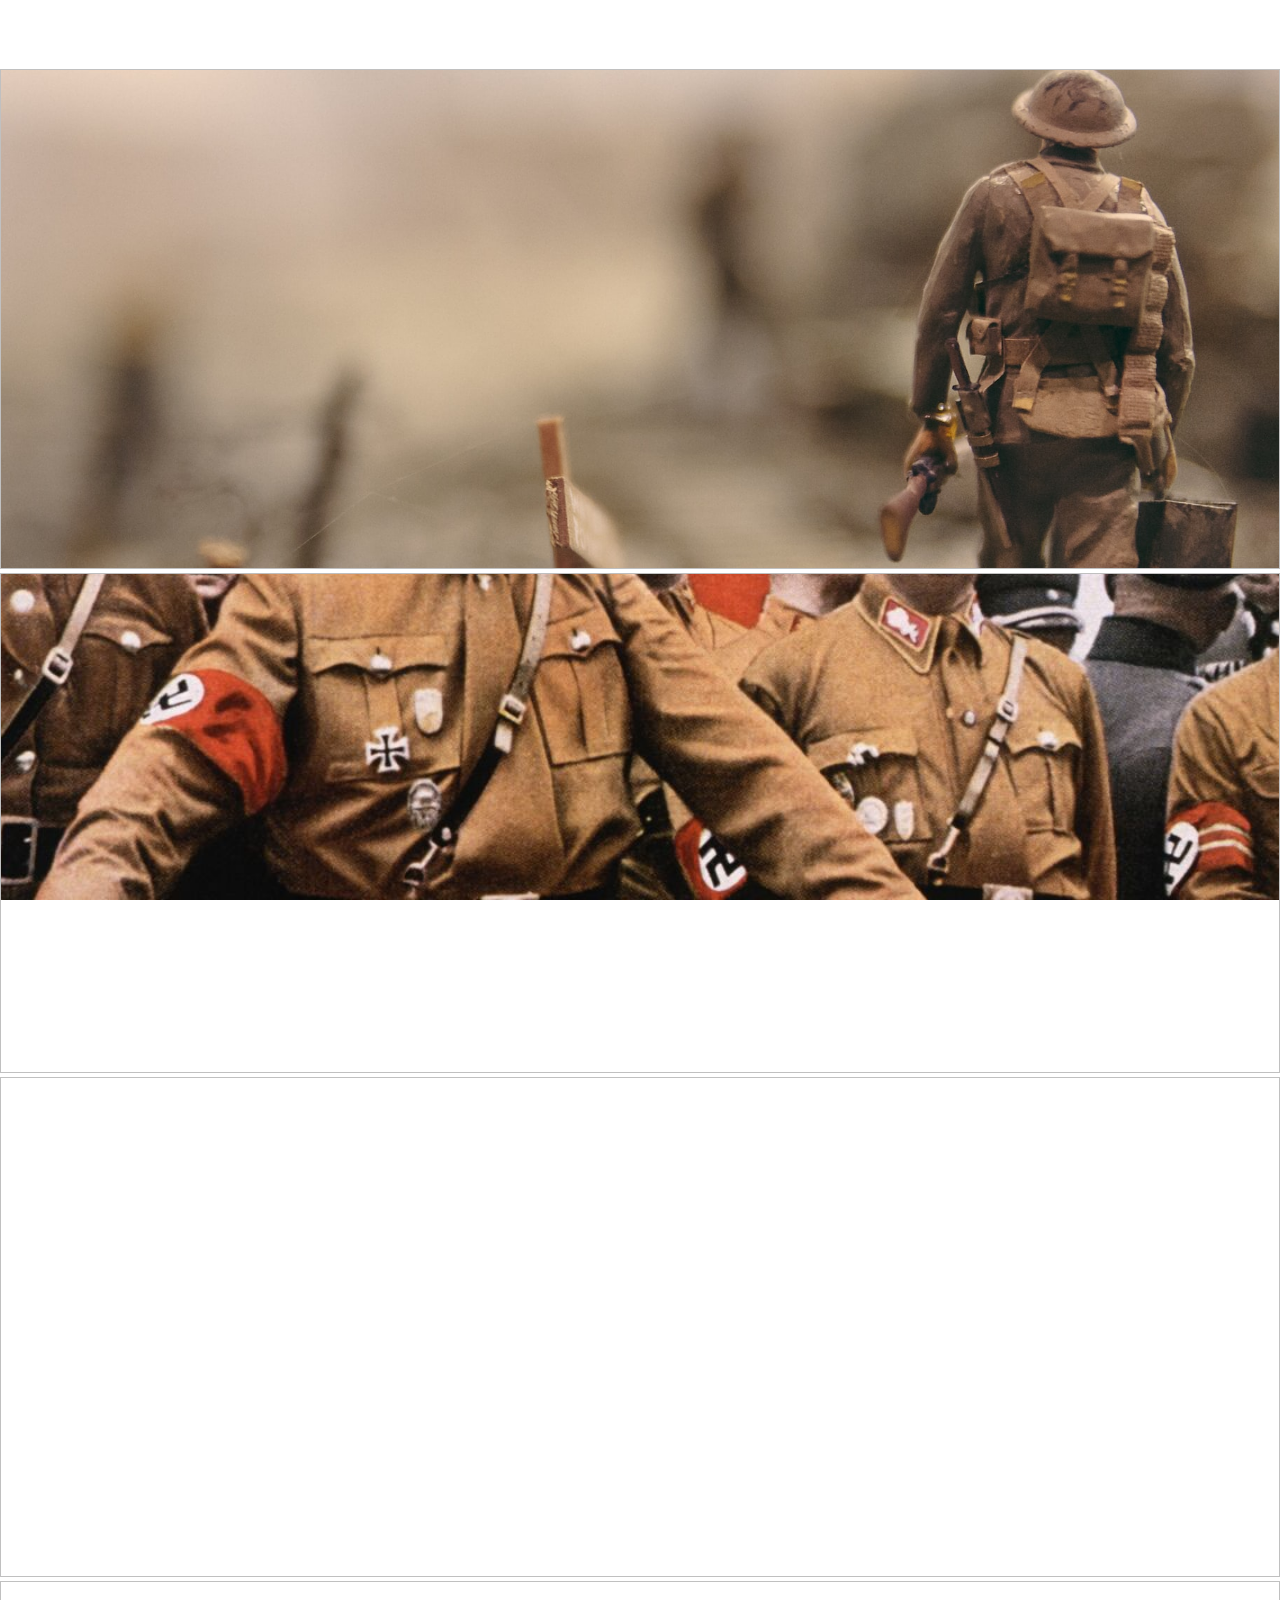
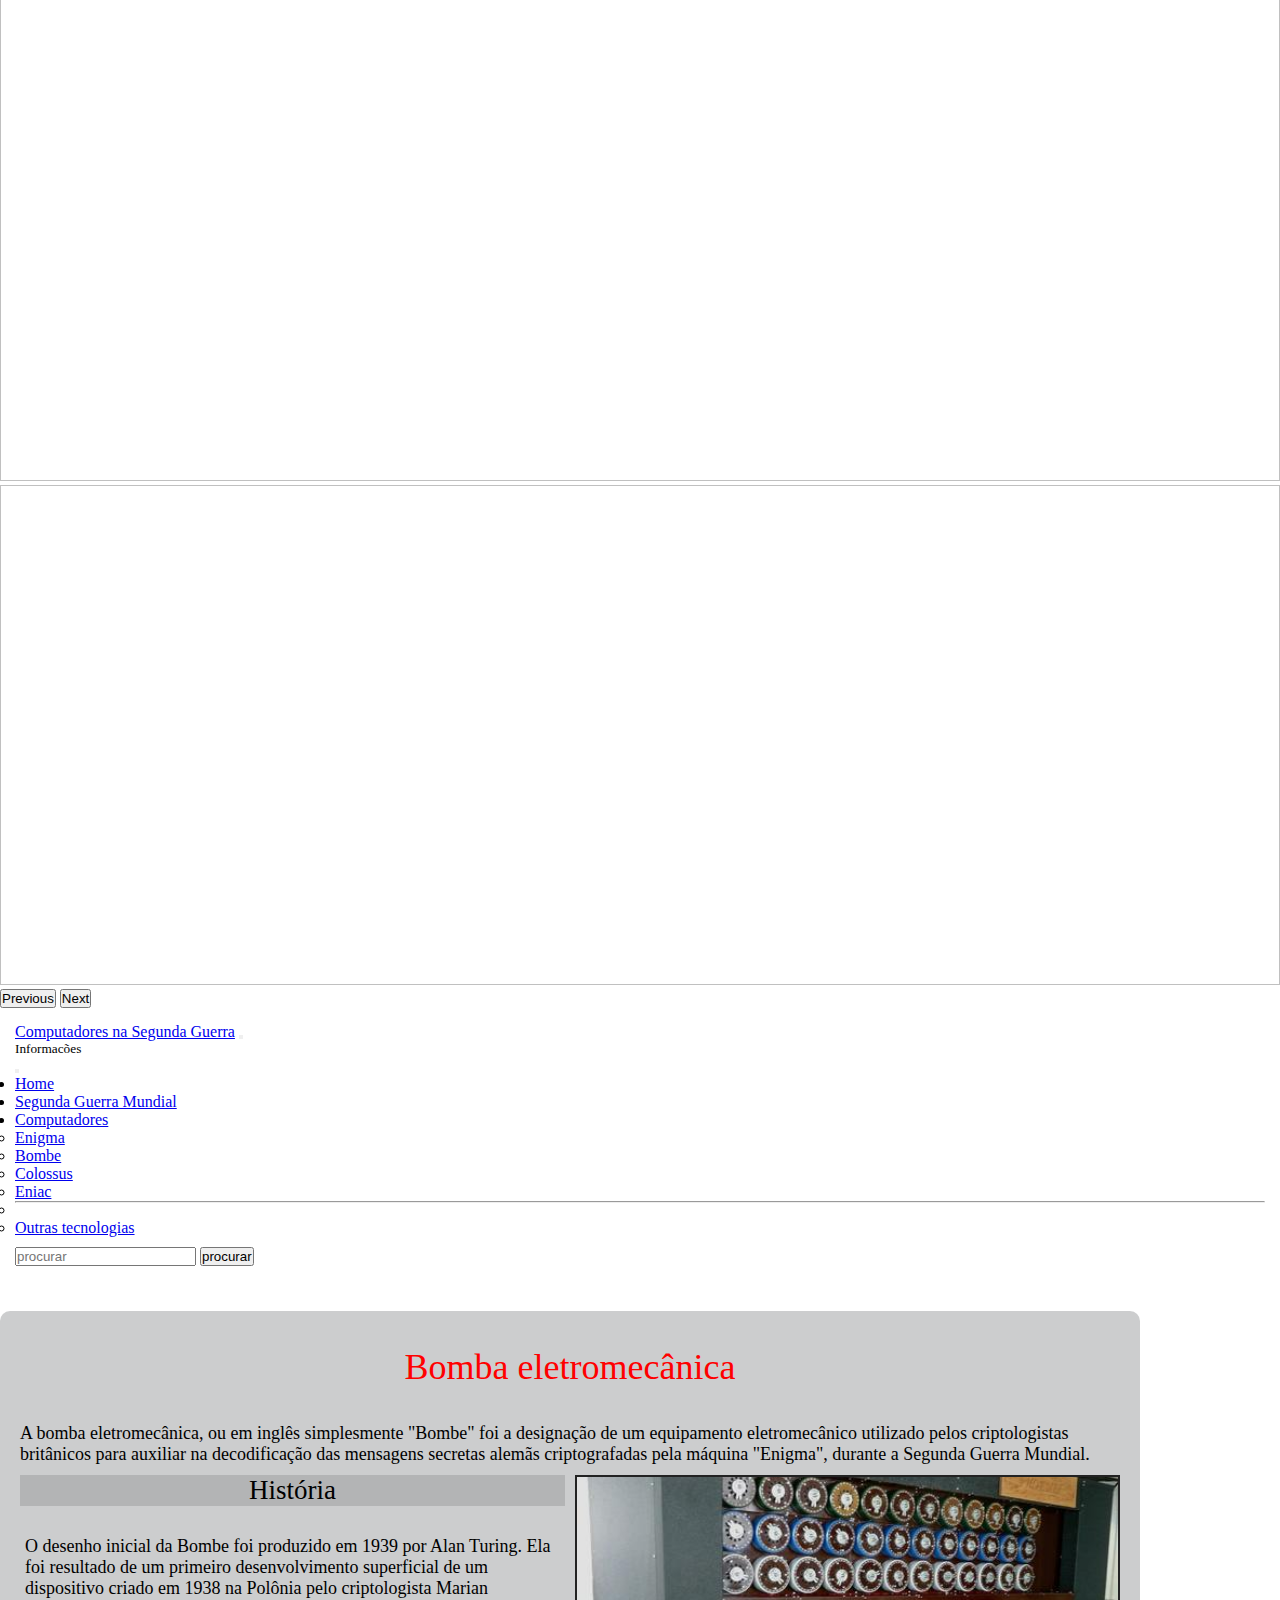
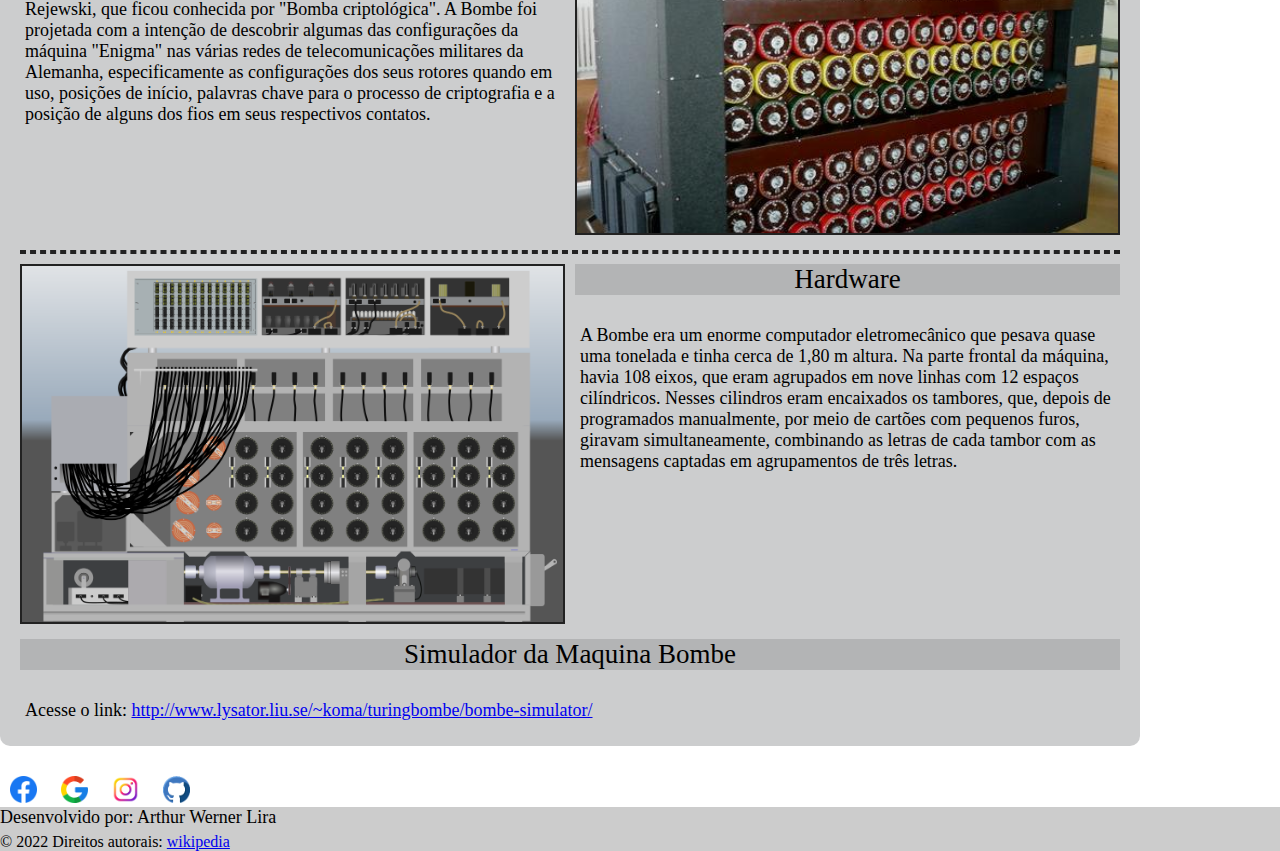
==== bombe.html @ ca766a35 "Add files via upload" ====
<!DOCTYPE html>
<html lang="pt-br">

<head>
    <meta charset="UTF-8">
    <meta http-equiv="X-UA-Compatible" content="IE=edge">
    <meta name="viewport" content="width=device-width, initial-scale=1.0">
    <link href="https://cdn.jsdelivr.net/npm/bootstrap@5.2.1/dist/css/bootstrap.min.css" rel="stylesheet"
        integrity="sha384-iYQeCzEYFbKjA/T2uDLTpkwGzCiq6soy8tYaI1GyVh/UjpbCx/TYkiZhlZB6+fzT" crossorigin="anonymous">
    <link rel="shortcut icon" href="img/favicon.svg" type="image/x-icon">
    <link rel="stylesheet" href="css/estilos.css">
    <title>Enigma</title>
</head>

<body>

    <div id="carouselExampleFade" class="carousel slide carousel-fade" data-bs-ride="carousel">
        <div class="carousel-inner">
            <div class="carousel-item active">
                <img class="d-block w-100" alt="">
            </div>
            <div class="carousel-item capa_2">
                <img class="d-block w-100" alt="">
            </div>
            <div class="carousel-item capa_3">
                <img class="d-block w-100" alt="">
            </div>
            <div class="carousel-item capa_4">
                <img class="d-block w-100" alt="">
            </div>
            <div class="carousel-item capa_5">
                <img class="d-block w-100" alt="">
            </div>
        </div>
        <button class="carousel-control-prev" type="button" data-bs-target="#carouselExampleFade" data-bs-slide="prev">
            <span class="carousel-control-prev-icon" aria-hidden="true"></span>
            <span class="visually-hidden">Previous</span>
        </button>
        <button class="carousel-control-next" type="button" data-bs-target="#carouselExampleFade" data-bs-slide="next">
            <span class="carousel-control-next-icon" aria-hidden="true"></span>
            <span class="visually-hidden">Next</span>
        </button>
    </div>


    <nav class="navbar navbar-dark bg-dark fixed-top">
        <div class="container-fluid">
            <a class="navbar-brand" href="index.html">Computadores na Segunda Guerra</a>
            <button class="navbar-toggler" type="button" data-bs-toggle="offcanvas" data-bs-target="#offcanvasNavbar"
                aria-controls="offcanvasNavbar">
                <span class="navbar-toggler-icon"></span>
            </button>
            <div class="offcanvas offcanvas-end text-bg-dark" tabindex="-1" id="offcanvasNavbar"
                aria-labelledby="offcanvasNavbarLabel">
                <div class="offcanvas-header">
                    <h5 class="offcanvas-title" id="offcanvasNavbarLabel">Informacões</h5>
                    <button type="button" class="btn-close" data-bs-dismiss="offcanvas" aria-label="Close"></button>
                </div>
                <div class="offcanvas-body">
                    <ul class="navbar-nav justify-content-end flex-grow-1 pe-3">
                        <li class="nav-item">
                            <a class="nav-link active" aria-current="page" href="index.html">Home</a>
                        </li>
                        <li class="nav-item">
                            <a class="nav-link" href="segunda_guerra.html">Segunda Guerra Mundial</a>
                        </li>
                        <li class="nav-item dropdown">
                            <a class="nav-link dropdown-toggle" href="#" role="button" data-bs-toggle="dropdown"
                                aria-expanded="false">
                                Computadores
                            </a>
                            <ul class="dropdown-menu dropdown-menu-dark">
                                <li><a class="dropdown-item" href="enigma.html">Enigma</a></li>
                                <li><a class="dropdown-item" href="bombe.html">Bombe</a></li>
                                <li><a class="dropdown-item" href="colossus.html">Colossus</a></li>
                                <li><a class="dropdown-item" href="eniac.html">Eniac</a></li>
                                <li>
                                    <hr class="dropdown-divider">
                                </li>
                                <li><a class="dropdown-item" href="outras_tecnologias.html">Outras tecnologias</a></li>
                            </ul>
                        </li>
                    </ul>
                    <form class="d-flex" role="search">
                        <input class="form-control me-2" type="search" placeholder="procurar" aria-label="Search">
                        <button class="btn btn-outline-success" type="submit">procurar</button>
                    </form>
                </div>
            </div>
        </div>
    </nav>

    <main>
        <div class="container clearfix">
            <div class="computadores">
                <h1>Bomba eletromecânica</h1>

                <p>A bomba eletromecânica, ou em inglês simplesmente "Bombe" foi a designação de um equipamento
                    eletromecânico utilizado pelos criptologistas britânicos para auxiliar na decodificação das
                    mensagens
                    secretas alemãs criptografadas pela máquina "Enigma", durante a Segunda Guerra Mundial.</p>

                <div class="col-6">
                    <h2>História</h2>

                    <p>O desenho inicial da Bombe foi produzido em 1939 por Alan Turing. Ela foi resultado de um
                        primeiro
                        desenvolvimento superficial de um dispositivo criado em 1938 na Polônia pelo criptologista
                        Marian
                        Rejewski, que ficou conhecida por "Bomba criptológica".
                        A Bombe foi projetada com a intenção de descobrir algumas das configurações da máquina "Enigma"
                        nas
                        várias redes de telecomunicações militares da Alemanha, especificamente as configurações dos
                        seus
                        rotores quando em uso, posições de início, palavras chave para o processo de criptografia e a
                        posição de alguns dos fios em seus respectivos contatos.</p>
                </div>

                <div class="col-6 computadores_bombe">
                    <img src="img/bombe.jpg" alt="">
                </div>

                <div class="col-12">
                    <hr>
                </div>

                <div class="col-6 computadores_bombe">
                    <img src="img/bombe_hardware.jpg" alt="">
                </div>

                <div class="col-6">
                    <h2>Hardware</h2>

                    <p>A Bombe era um enorme computador eletromecânico que pesava quase uma tonelada e tinha cerca de
                        1,80 m altura. Na parte frontal da máquina, havia 108 eixos, que eram agrupados em nove linhas
                        com 12 espaços cilíndricos. Nesses cilindros eram encaixados os tambores, que, depois de
                        programados manualmente, por meio de cartões com pequenos furos, giravam simultaneamente,
                        combinando as letras de cada tambor com as mensagens captadas em agrupamentos de três letras.
                    </p>
                </div>

                <div class="col-12">
                    <h2>Simulador da Maquina Bombe</h2>

                    <p>Acesse o link: <a target="_blank"
                            href="http://www.lysator.liu.se/~koma/turingbombe/bombe-simulator/">http://www.lysator.liu.se/~koma/turingbombe/bombe-simulator/</a>
                    </p>

                </div>

















            </div>
        </div>
    </main>

    <footer class="bg-dark text-center text-white">

        <div class="container_f p-4 pb-0">

            <section class="mb-4">

                <a target="_blank" href="https://www.facebook.com/arthur.wernerlira/" role="button"><img
                        src="img/facebook.png" alt=""></a>

                <a target="_blank" href="https://www.google.com.br/" role="button"><img src="img/google.png" alt=""></a>


                <a target="_blank" href="https://www.instagram.com/arthurwernerlira/" role="button"><img
                        src="img/instagram.png" alt=""></a>

                <a target="_blank" href="https://github.com/wernerliraarthur" role="button"><img src="img/github.png"
                        alt=""></a>
            </section>

        </div>

        <div class="text-center p-3" style="background-color: rgba(0, 0, 0, 0.2);">
            <p class="Desenvolvido">Desenvolvido por: Arthur Werner Lira</p>
            <p>© 2022 Direitos autorais: <a target="_blank"
                    href="https://pt.wikipedia.org/wiki/Enigma_(m%C3%A1quina)">wikipedia</a>
            </p>
        </div>
    </footer>

    <script src="https://cdn.jsdelivr.net/npm/bootstrap@5.2.1/dist/js/bootstrap.bundle.min.js"
        integrity="sha384-u1OknCvxWvY5kfmNBILK2hRnQC3Pr17a+RTT6rIHI7NnikvbZlHgTPOOmMi466C8"
        crossorigin="anonymous"></script>
</body>

</html>
---- css/estilos.css ----
* {
    margin: 0%;
    padding: 0%;
    box-sizing: border-box;
    font-weight: normal;
}

.navbar {
    padding: 15px;
}

.dropdown-menu {
    margin-bottom: 10px;
}

.carousel {
    margin-top: 69px;
}

.d-block {
    background-image: url(/img/capa.jpg);
    background-size: cover;
    background-attachment: fixed;
    background-position: top;
    height: 500px;
}

.capa_2 .d-block {
    background-image: url(/img/capa_2.jpg);
    background-size: cover;
    background-attachment: fixed;
    background-position: center;
    height: 500px;
}

.capa_3 .d-block {
    background-image: url(/img/capa_3.jpg);
    background-size: cover;
    background-attachment: fixed;
    background-position: top;
    height: 500px;
}

.capa_4 .d-block {
    background-image: url(/img/capa_4.jpg);
    background-size: cover;
    background-attachment: fixed;
    background-position: bottom;
    height: 500px;
}

.capa_5 .d-block {
    background-image: url(/img/capa_5.jpg);
    background-size: cover;
    background-attachment: fixed;
    background-position: bottom;
    height: 500px;
}

.container_principal {
    width: 1350px;
    max-width: 100%;
    margin: auto;
}

.container {
    width: 1140px;
    margin-top: 30px;
    margin-bottom: 30px;
    border-radius: 10px;
    padding: 15px;
    background-color: #9b9d9e82;
    font-size: large;
}

.clearfix {
    overflow: auto;
}

.clearfix::after {
    content: "";
    clear: both;
    display: table;
}

.imgsegunda_guerra {
    margin-top: 30px;
}

.imgsegunda_guerra img {
    margin-top: 25px;
}

.imgEnigma img {
    margin-top: 20px;
}

.bombe img {
    margin-top: 8px;
}

.colossus img {
    margin-top: 18px;
}

.eniac img {
    margin-top: 19px;
}

.outras_tecnologias img {
    margin-top: 35px;
}

.card {
    transition: 0.4s;
}

.card a {
    text-decoration: none;
    color: black;
}

.card h5 {
    color: red;
}

.card p {
    color: black;
}

.card:hover {
    background-color: #9b9d9e82;
    border: 1px black solid;
}

.col-8 {
    border: 1px rgba(0, 0, 0, 0.093) solid;
}

.conteudo_principal .col-8 {
    background-color: #9b9d9e82;
    margin-top: 35px;
    padding: 17px;
    border-radius: 5px;
}

.conteudo_principal h1 {
    text-align: center;
    color: red;
    margin-top: 30px;
}

.conteudo_principal h4 {
    margin-top: 20px;
    margin-bottom: 15px;
    text-align: center;
}

.conteudo_principal p {
    font-size: larger;
    margin-bottom: 20px;
}

.conteudo_principal ul {
    font-size: larger;
    margin-bottom: 25px;
}

.conteudo_principal hr {
    margin-top: 30px;
    margin-bottom: 20px;
}

.accordion-body iframe {
    text-align: center;
}

p.Desenvolvido {
    font-size: large;
    margin-bottom: 5px;
}

footer img {
    width: 47px;
    padding-left: 10px;
    padding-right: 10px;
}



.container h1 {
    color: red;
    text-align: center;
    margin-top: 20px;
    margin-bottom: 30px;
}



.accordion-item {
    margin-bottom: 2px;
}

.accordion-body {
    text-align: center;
}

.accordion-body p {
    text-align: left;
}

.accordion-body ul {
    text-align: left;
}

.accordion-body img {
    width: 500px;
}

img {
    width: 100%;
}

.computadores h2 {
    text-align: center;
    background-color: rgba(34, 34, 34, 0.145);
}

.col-6.computadores_img {
    border: 2px solid #222;
    padding: 0px;
    margin-top: 5px;
}

.col-6.computadores_bombe img{
    border: 2px solid #222;
    height: 360px;
    object-fit: cover;
}

.computadores p {
    padding: 5px;
    margin-top: 25px;
}

.computadores hr {
    border: 2px dashed #222;
}

.computadores_img_colossus img {
    height: 400px;
    object-fit: cover;
    border: 2px solid #222;
}

.col-6.listas {
background-color: rgba(34, 34, 34, 0.145);
padding: 0px;
margin-top: 5px;
padding-bottom: 122px;
}

.col-6.computadores_img.tecnologia img {
    height: 408px;
}

/* Grade de colunas */
.col-1 {
    width: 8.33%;
}

.col-2 {
    width: 16.66%;
}

.col-3 {
    width: 25%;
}

.col-4 {
    width: 32.98%;
}

.col-5 {
    width: 41.66%;
}

.col-6 {
    width: 50%;
}

.col-7 {
    width: 58.33%;
}

.col-8 {
    width: 66.66%;
}

.col-9 {
    width: 75%;
}

.col-10 {
    width: 83.33%
}

.col-11 {
    width: 91.66%;
}

.col-12 {
    width: 100%;
}

[class*="col-"] {
    float: left;
    padding: 5px;
}
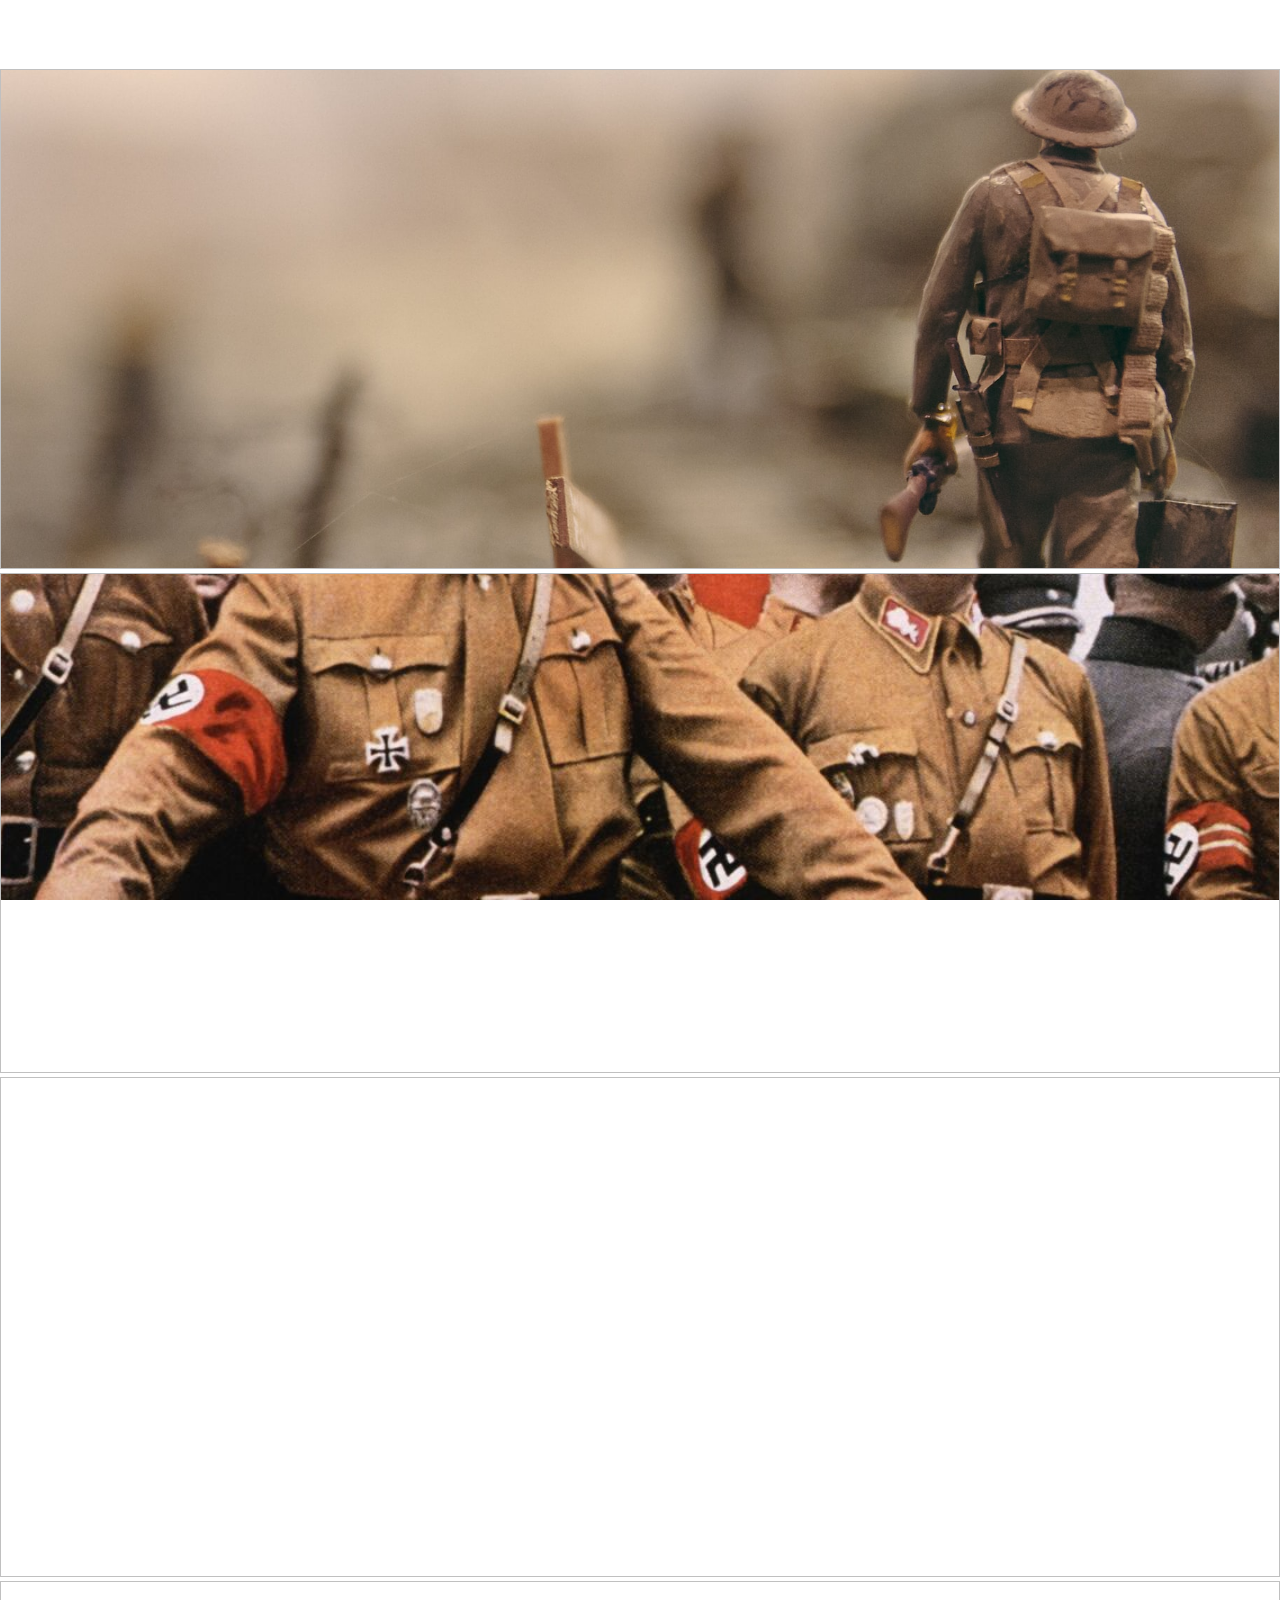
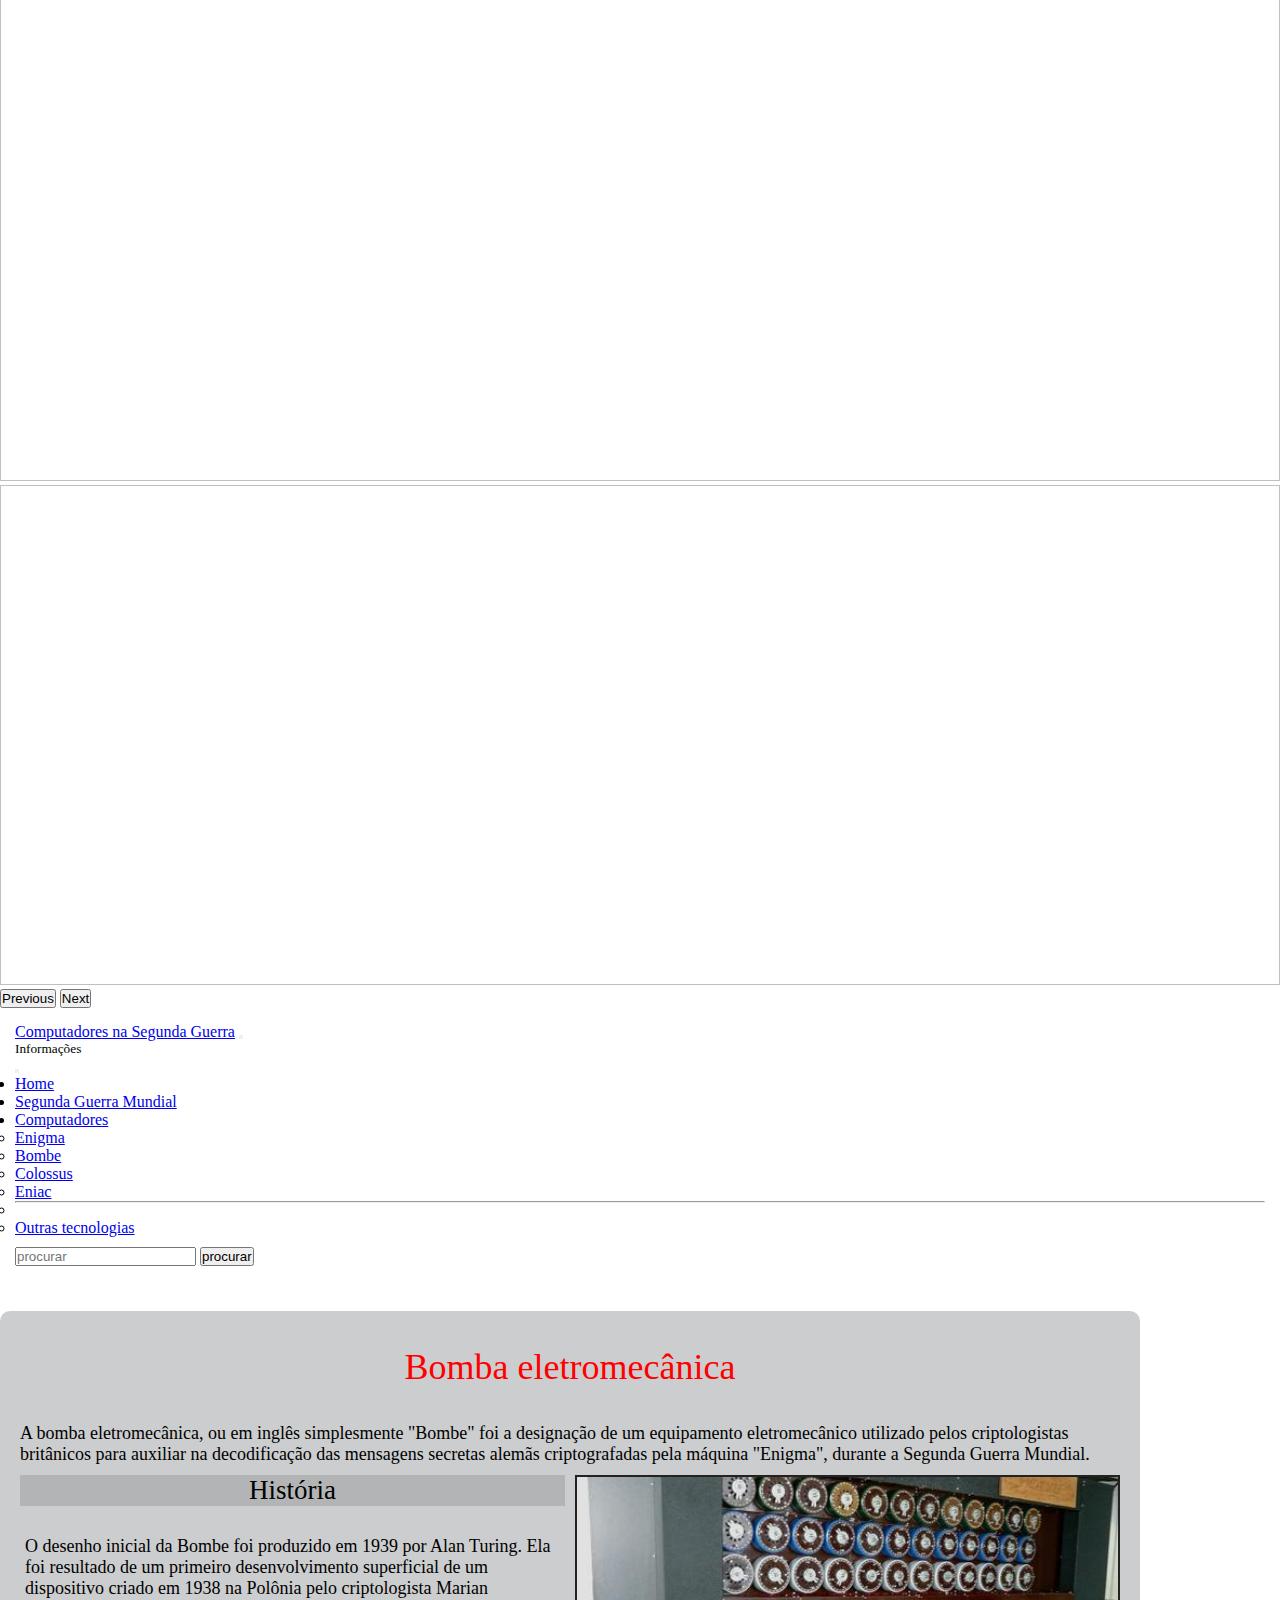
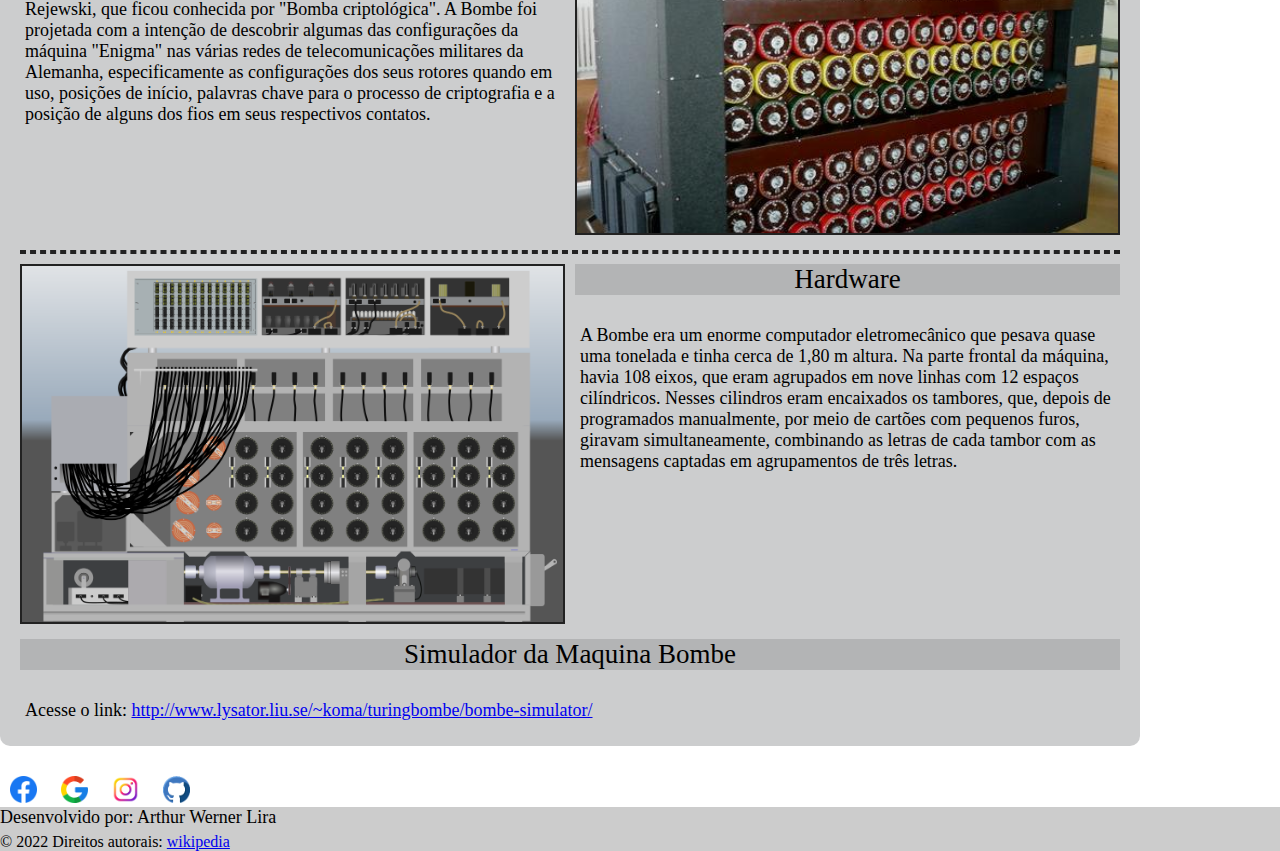
==== commit 5edf23b3: "correção de textos" ====
--- a/bombe.html
+++ b/bombe.html
@@ -9,7 +9,7 @@
         integrity="sha384-iYQeCzEYFbKjA/T2uDLTpkwGzCiq6soy8tYaI1GyVh/UjpbCx/TYkiZhlZB6+fzT" crossorigin="anonymous">
     <link rel="shortcut icon" href="img/favicon.svg" type="image/x-icon">
     <link rel="stylesheet" href="css/estilos.css">
-    <title>Enigma</title>
+    <title>Bombe</title>
 </head>
 
 <body>
@@ -53,7 +53,7 @@
             <div class="offcanvas offcanvas-end text-bg-dark" tabindex="-1" id="offcanvasNavbar"
                 aria-labelledby="offcanvasNavbarLabel">
                 <div class="offcanvas-header">
-                    <h5 class="offcanvas-title" id="offcanvasNavbarLabel">Informacões</h5>
+                    <h5 class="offcanvas-title" id="offcanvasNavbarLabel">Informações</h5>
                     <button type="button" class="btn-close" data-bs-dismiss="offcanvas" aria-label="Close"></button>
                 </div>
                 <div class="offcanvas-body">
--- a/css/estilos.css
+++ b/css/estilos.css
@@ -18,7 +18,7 @@
 }
 
 .d-block {
-    background-image: url(/img/capa.jpg);
+    background-image: url(../img/capa.jpg);
     background-size: cover;
     background-attachment: fixed;
     background-position: top;
@@ -26,7 +26,7 @@
 }
 
 .capa_2 .d-block {
-    background-image: url(/img/capa_2.jpg);
+    background-image: url(../img/capa_2.jpg);
     background-size: cover;
     background-attachment: fixed;
     background-position: center;
@@ -34,7 +34,7 @@
 }
 
 .capa_3 .d-block {
-    background-image: url(/img/capa_3.jpg);
+    background-image: url(../img/capa_3.jpg);
     background-size: cover;
     background-attachment: fixed;
     background-position: top;
@@ -42,7 +42,7 @@
 }
 
 .capa_4 .d-block {
-    background-image: url(/img/capa_4.jpg);
+    background-image: url(../img/capa_4.jpg);
     background-size: cover;
     background-attachment: fixed;
     background-position: bottom;
@@ -50,7 +50,7 @@
 }
 
 .capa_5 .d-block {
-    background-image: url(/img/capa_5.jpg);
+    background-image: url(../img/capa_5.jpg);
     background-size: cover;
     background-attachment: fixed;
     background-position: bottom;
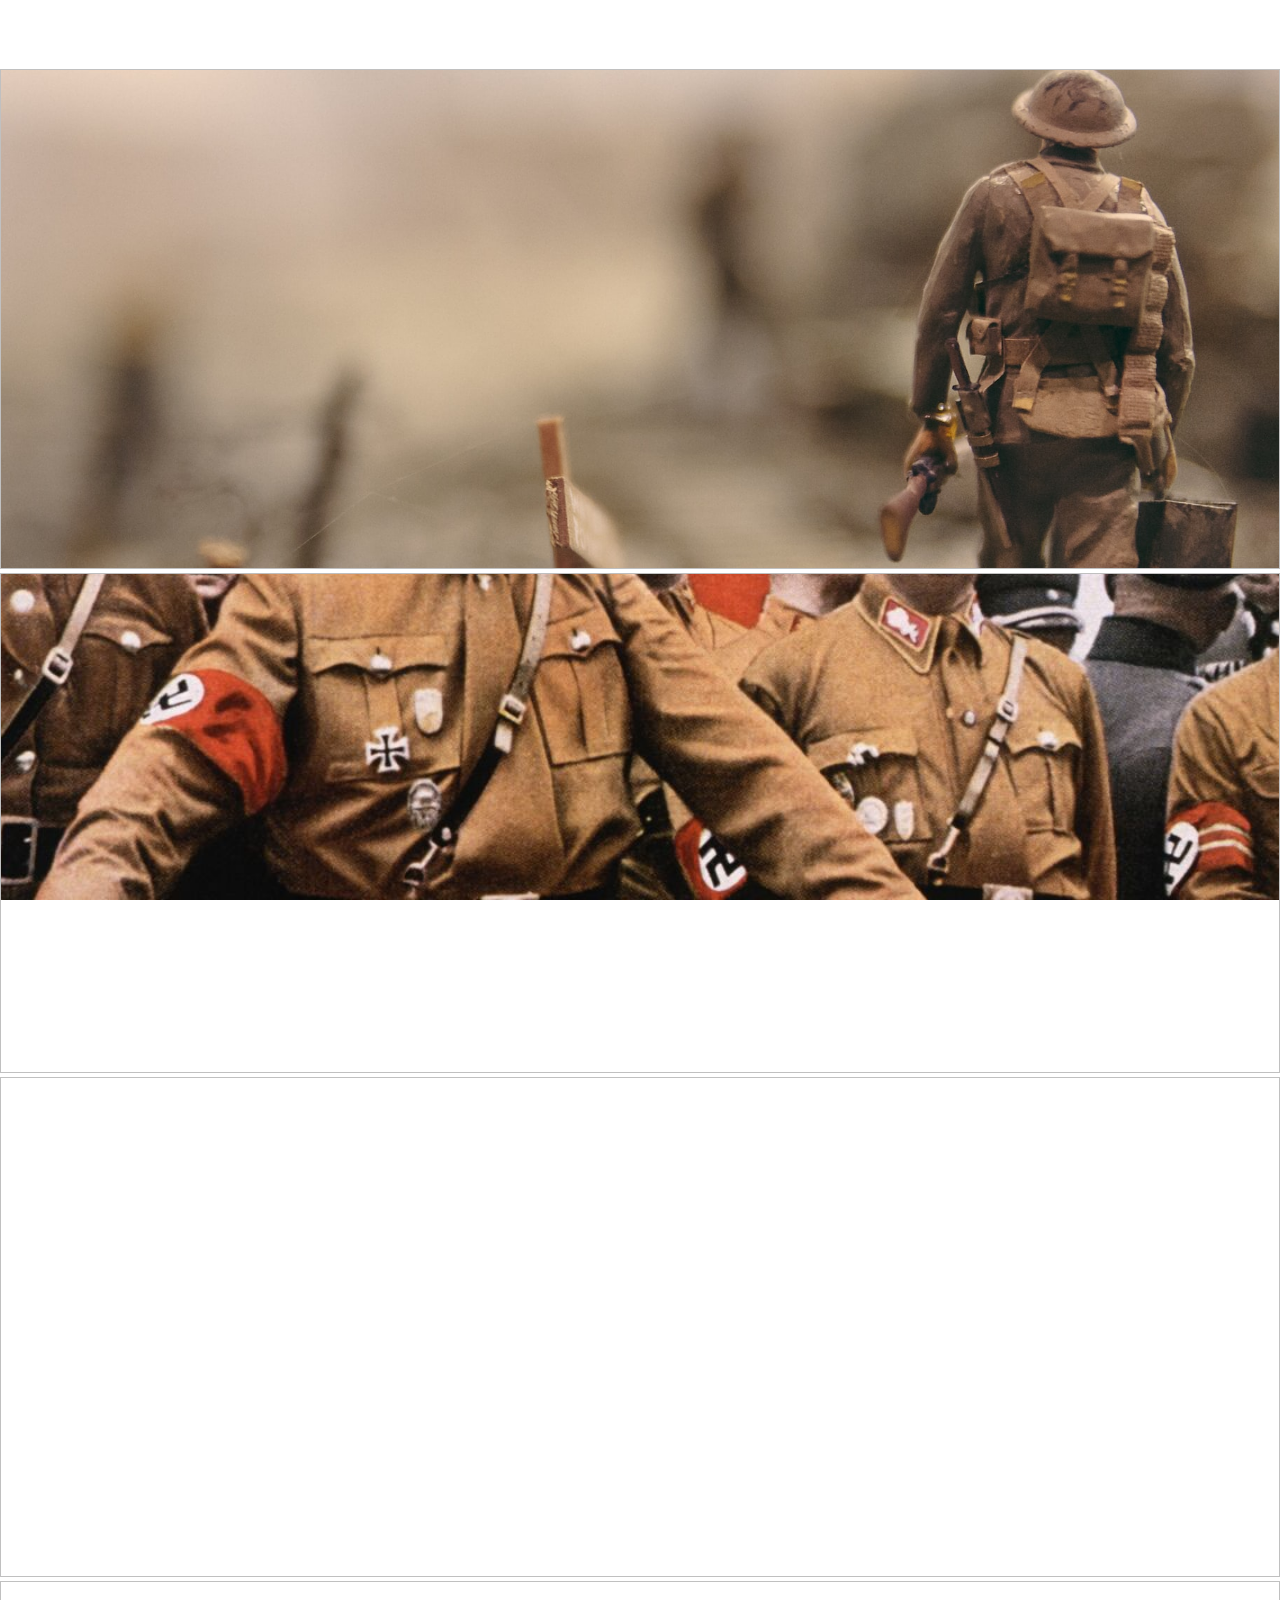
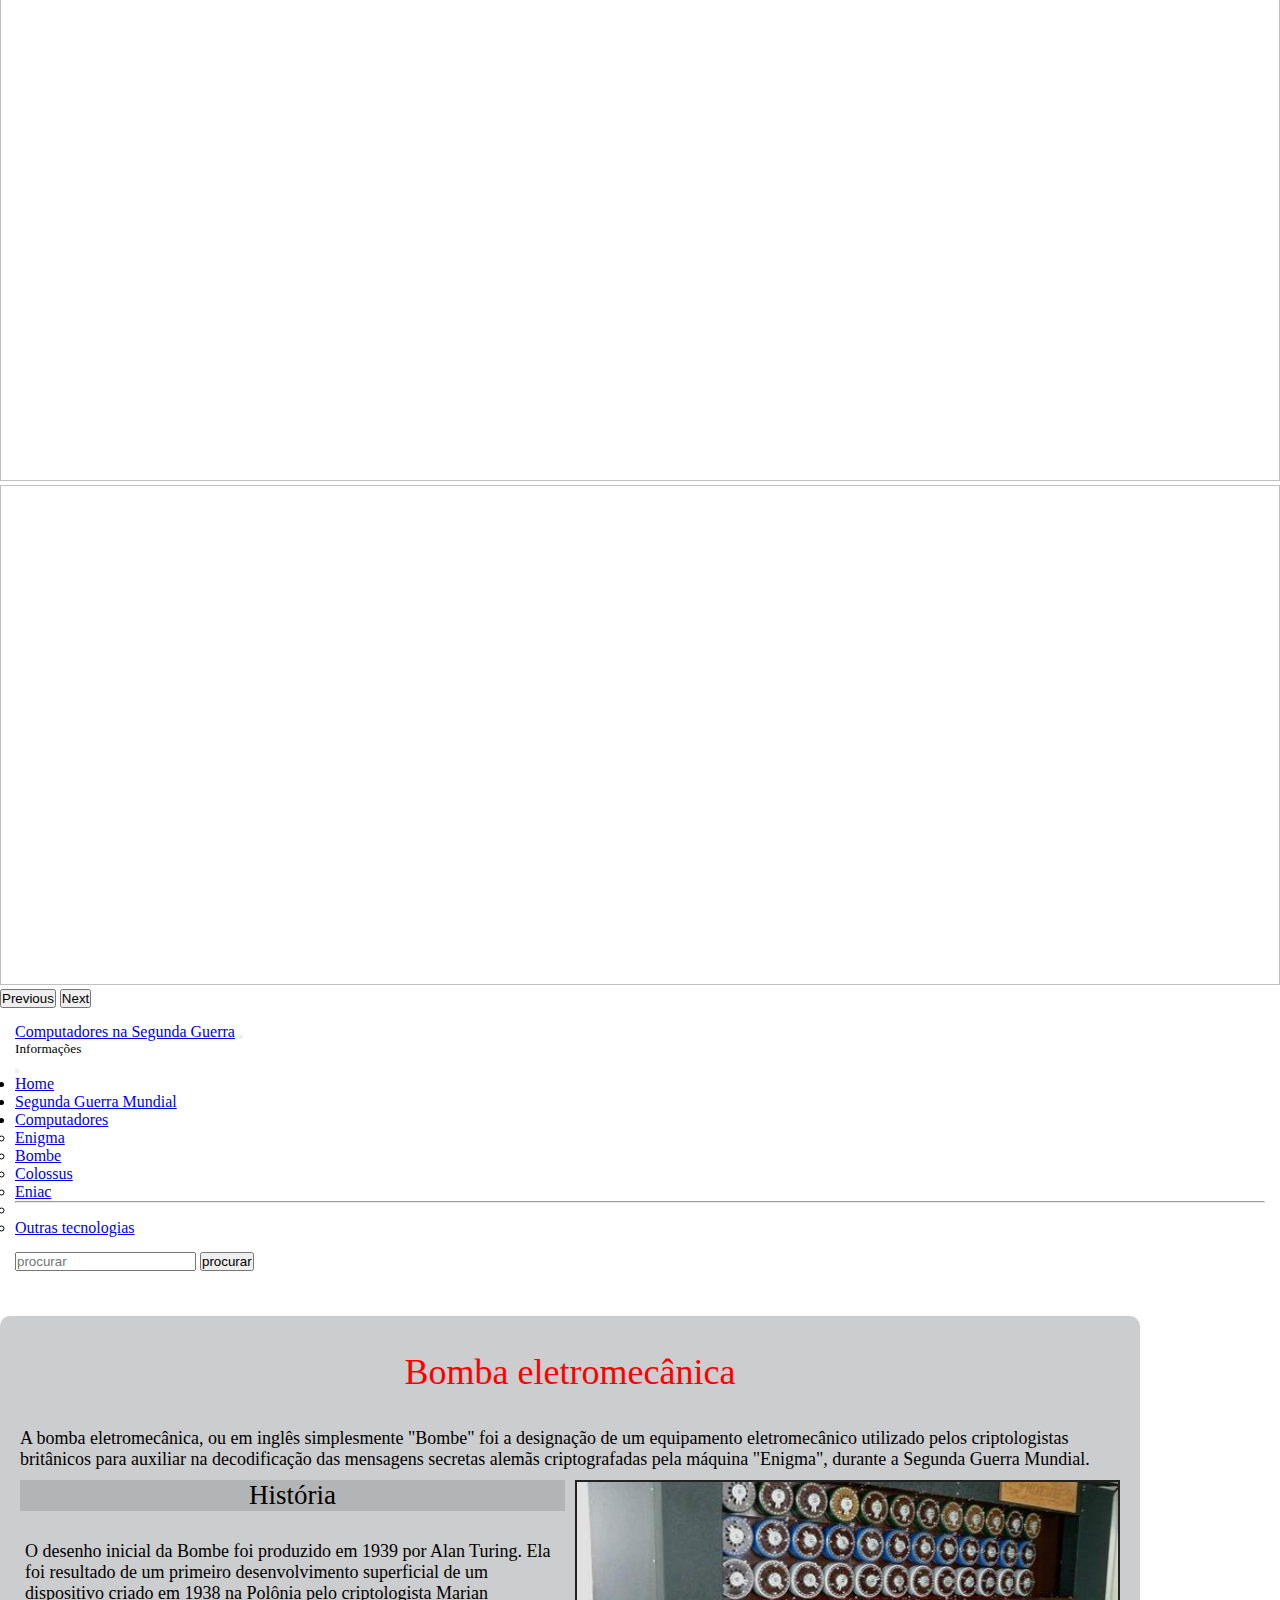
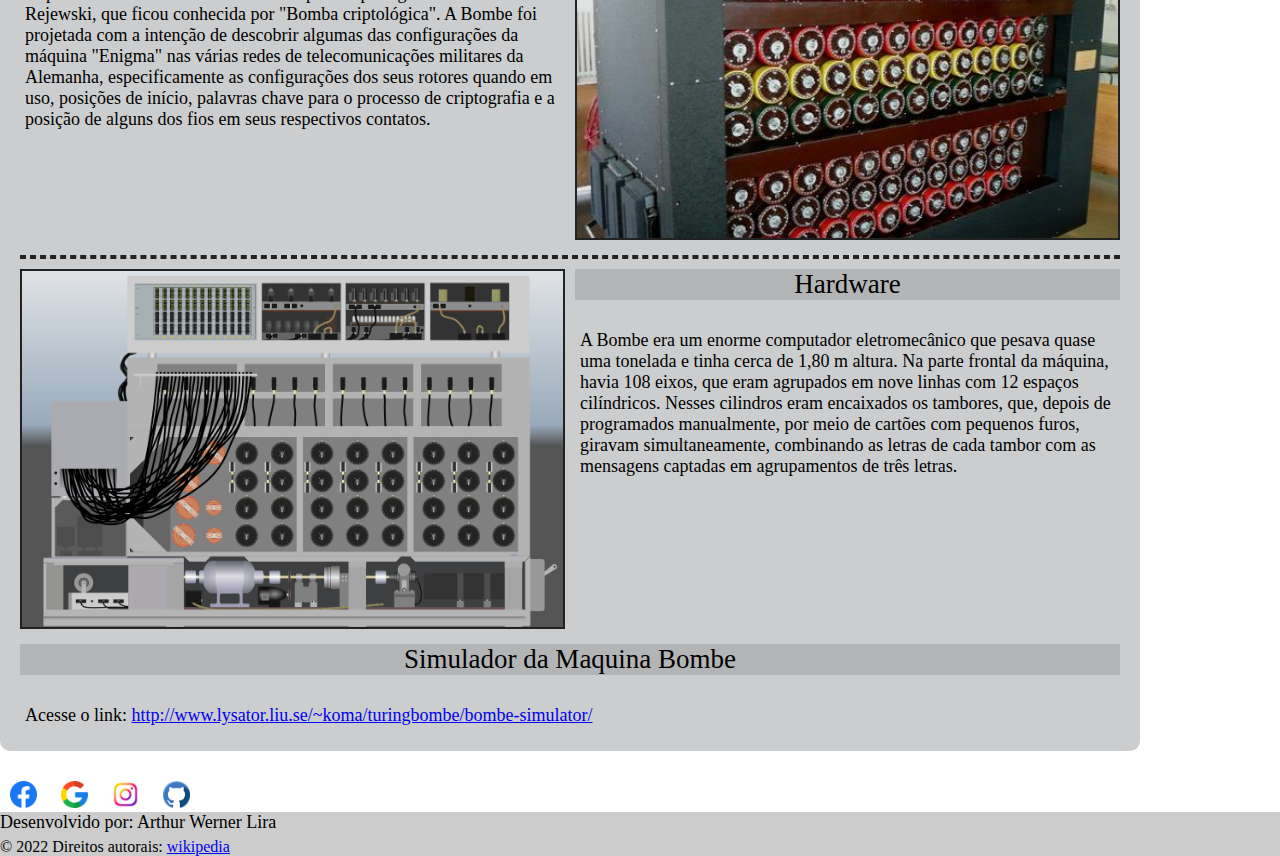
==== commit fec5fbb6: "animação JavaScript" ====
--- a/bombe.html
+++ b/bombe.html
@@ -45,7 +45,7 @@
 
     <nav class="navbar navbar-dark bg-dark fixed-top">
         <div class="container-fluid">
-            <a class="navbar-brand" href="index.html">Computadores na Segunda Guerra</a>
+            <a class="navbar-brand" href="index.html" id="frase" onmouseout="trocarFrase()">Computadores na Segunda Guerra</a>
             <button class="navbar-toggler" type="button" data-bs-toggle="offcanvas" data-bs-target="#offcanvasNavbar"
                 aria-controls="offcanvasNavbar">
                 <span class="navbar-toggler-icon"></span>
--- a/css/estilos.css
+++ b/css/estilos.css
@@ -10,7 +10,11 @@
 }
 
 .dropdown-menu {
-    margin-bottom: 10px;
+    margin-bottom: 15px;
+}
+
+.offcanvas  {
+    transition: 0.6s;
 }
 
 .carousel {
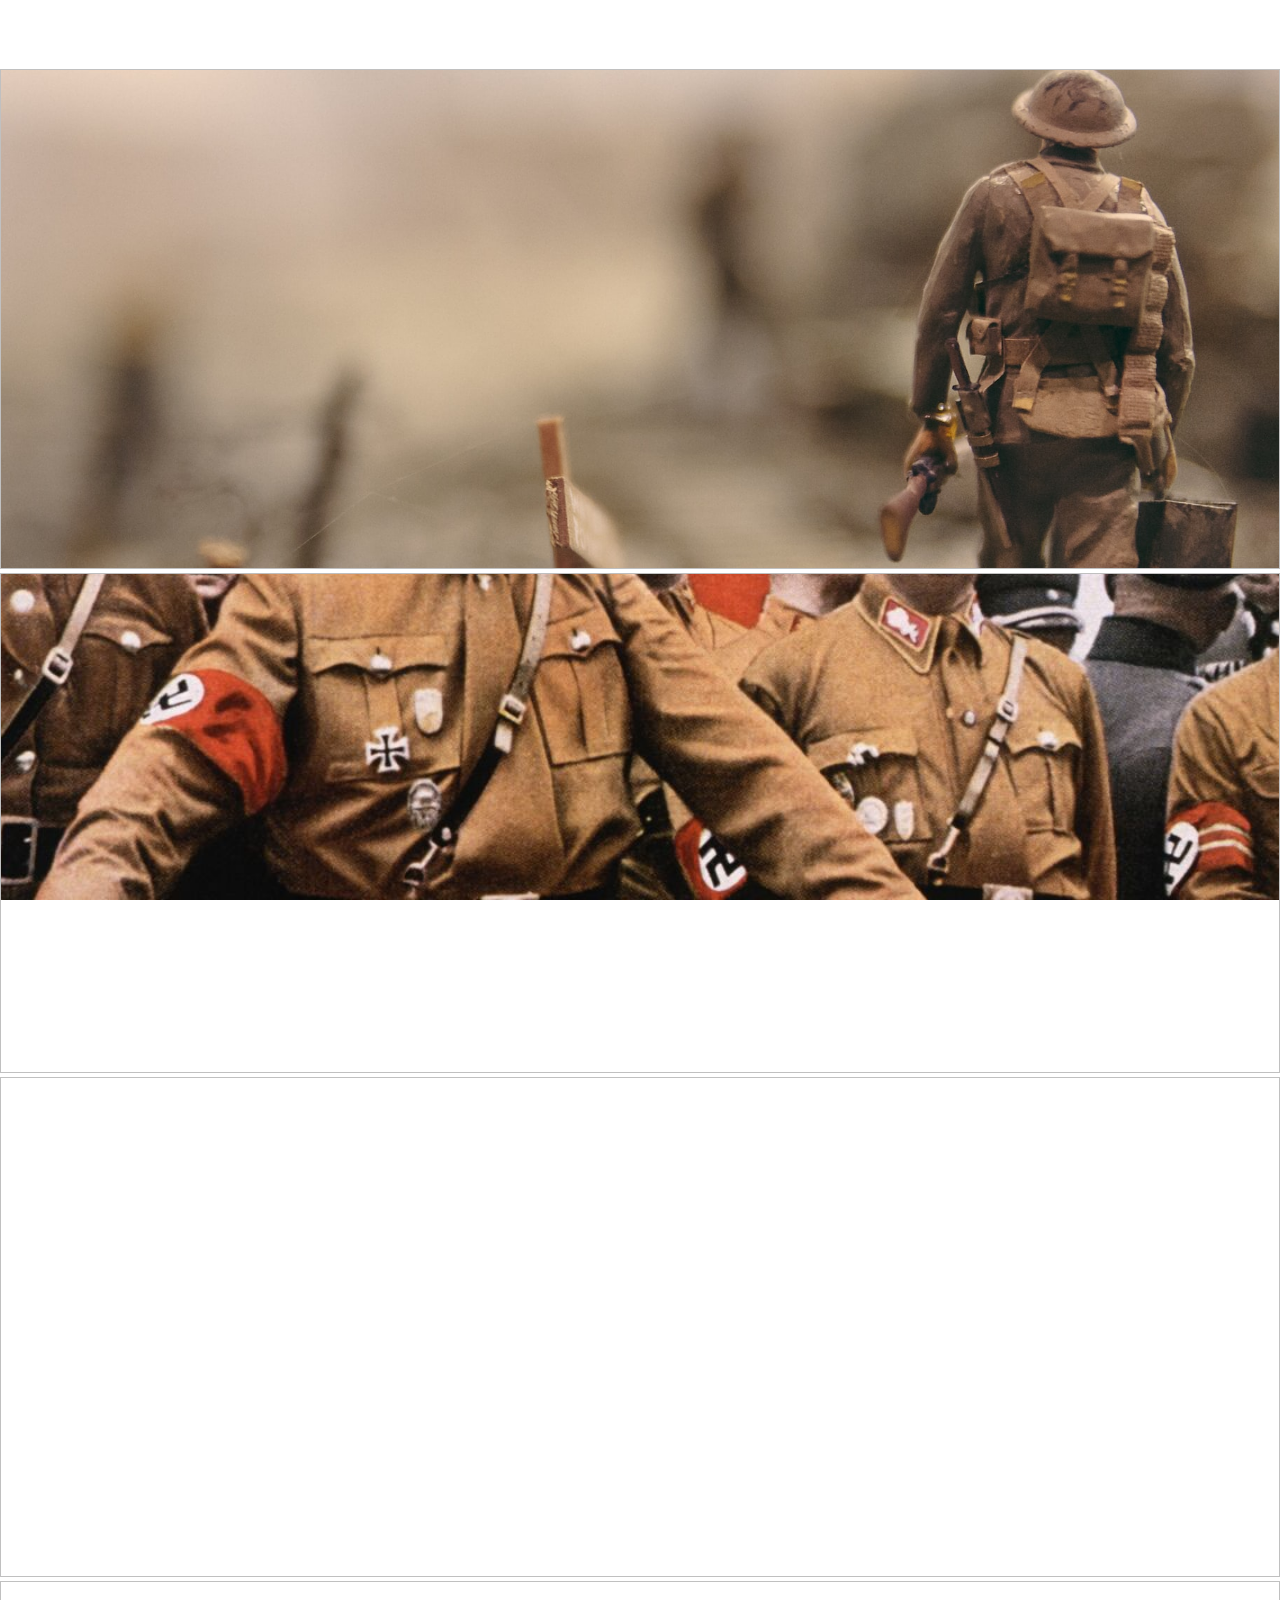
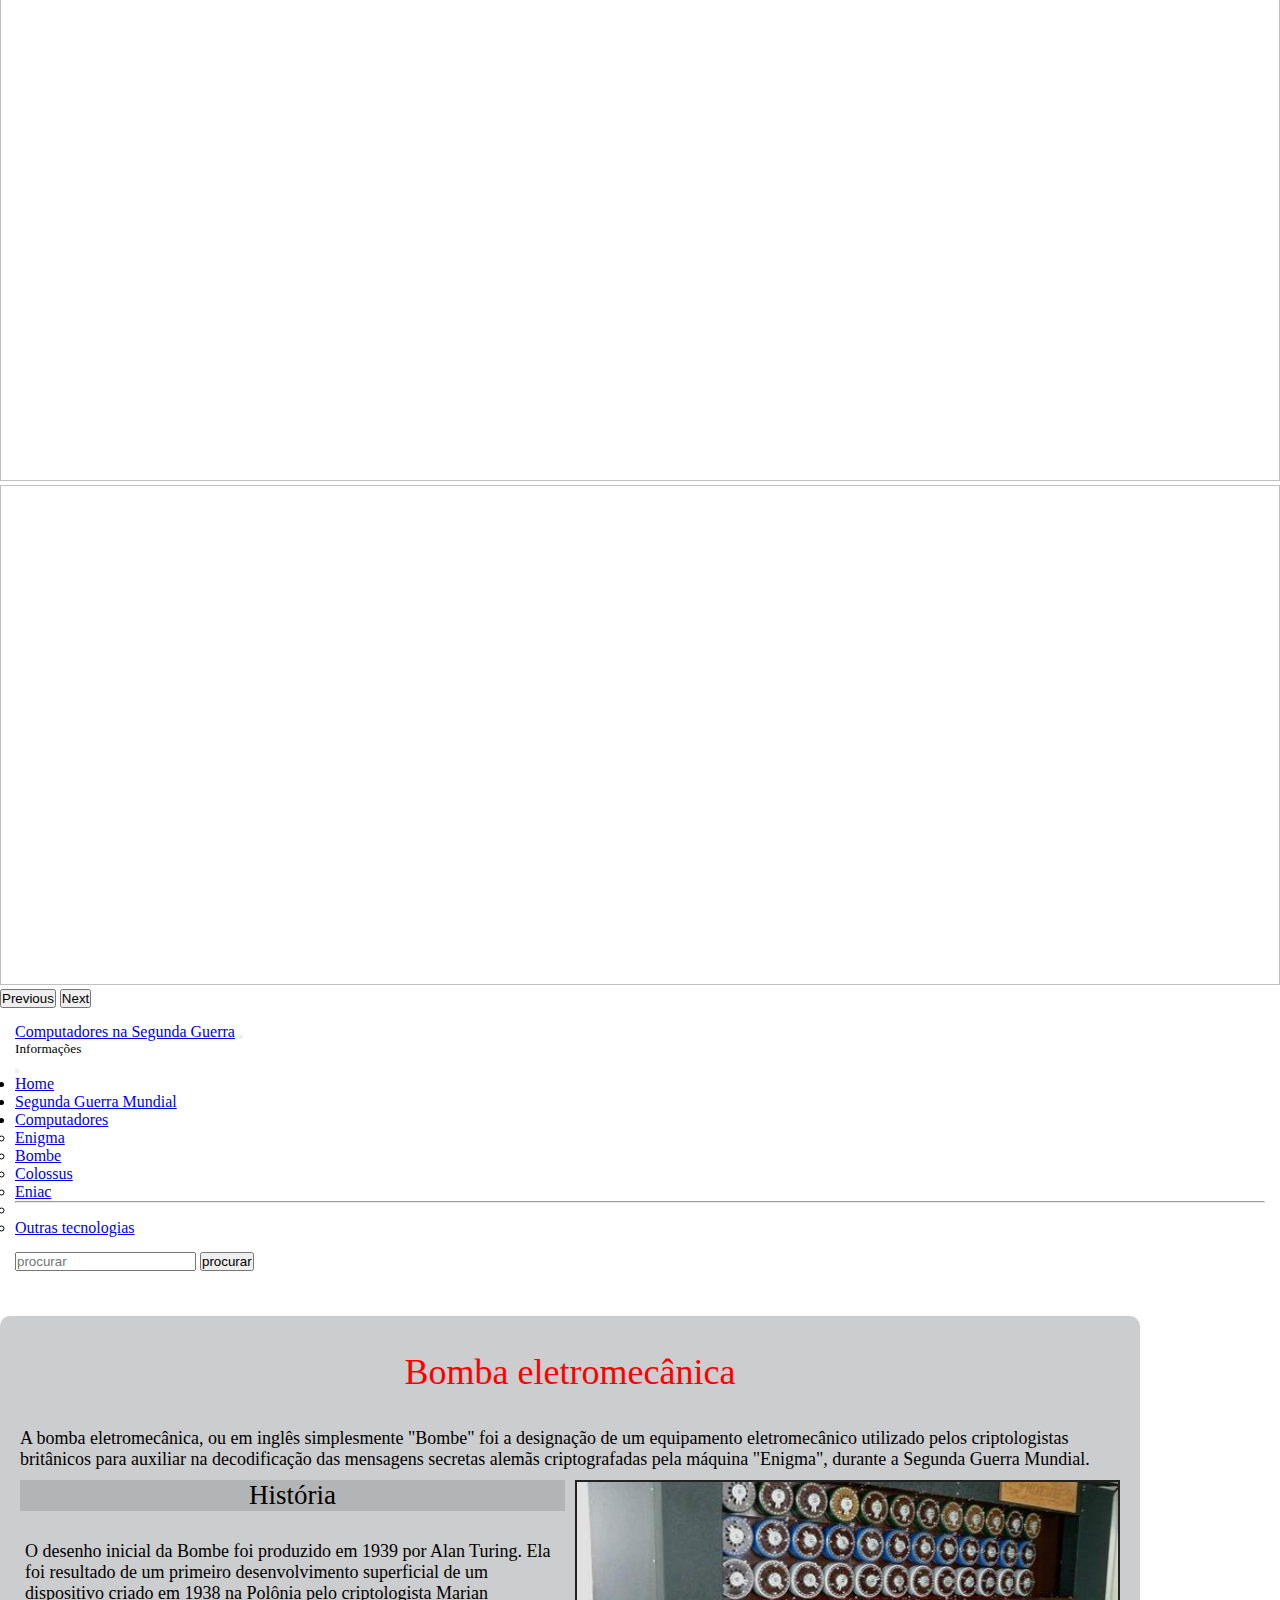
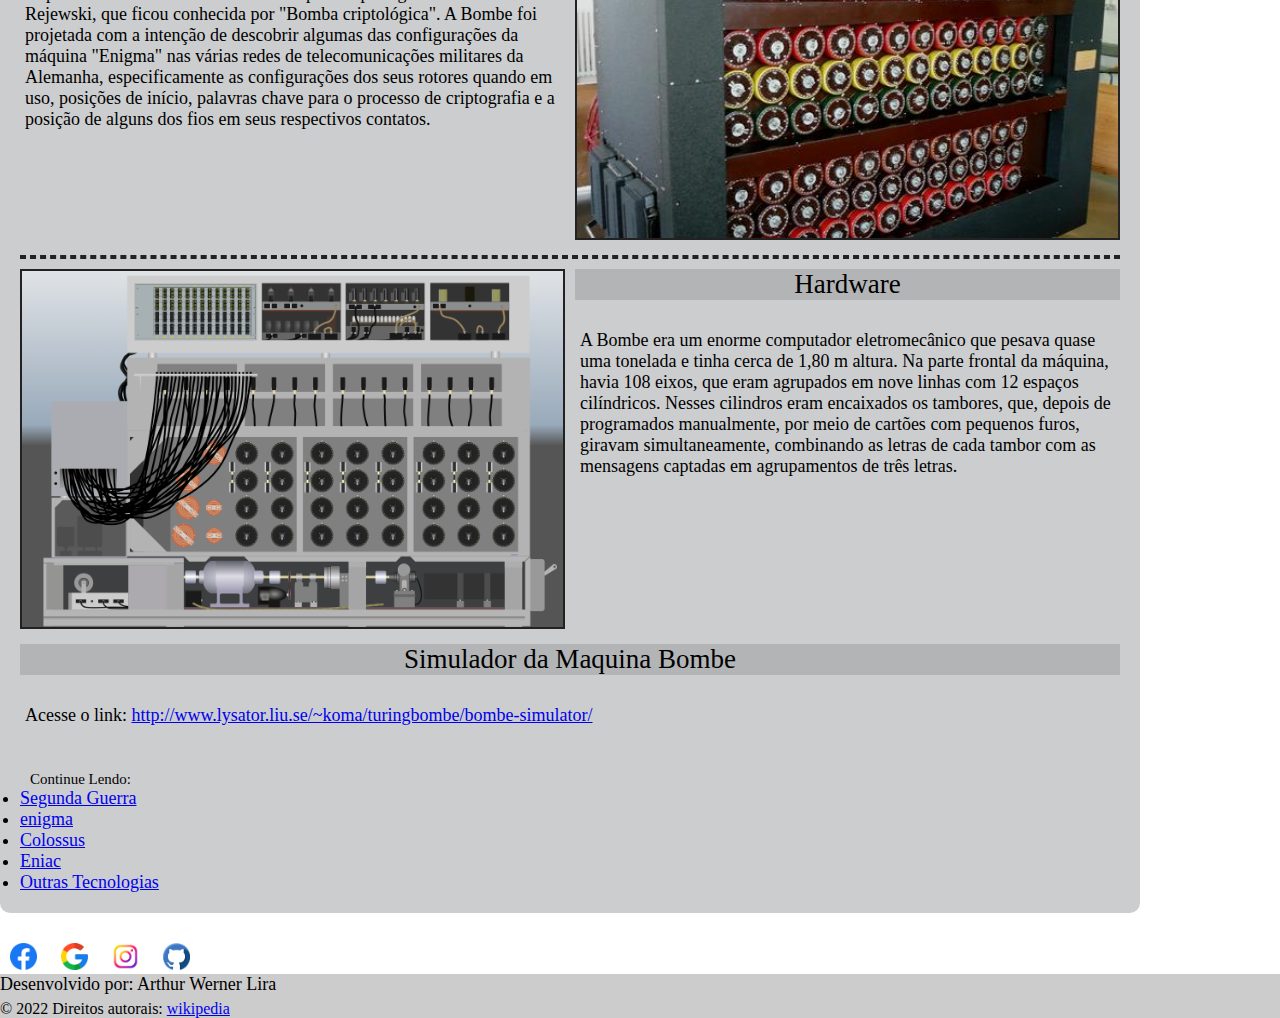
==== commit 99c58009: "navegação entre as paginas" ====
--- a/bombe.html
+++ b/bombe.html
@@ -9,6 +9,7 @@
         integrity="sha384-iYQeCzEYFbKjA/T2uDLTpkwGzCiq6soy8tYaI1GyVh/UjpbCx/TYkiZhlZB6+fzT" crossorigin="anonymous">
     <link rel="shortcut icon" href="img/favicon.svg" type="image/x-icon">
     <link rel="stylesheet" href="css/estilos.css">
+    <script src="javaScript/myScript.js"></script>
     <title>Bombe</title>
 </head>
 
@@ -147,24 +148,19 @@
                     </p>
 
                 </div>
-
-
-
-
-
-
-
-
-
-
-
-
-
-
-
-
-
-            </div>
+            </div>
+
+            <div class="col-12">
+                <h5 style="margin-left: 10px; margin-top: 30px;">Continue Lendo:</h5>
+                <ul>
+                    <li> <a href="segunda_guerra.html">Segunda Guerra</a></li>
+                    <li> <a href="enigma.html">enigma</a></li>
+                    <li> <a href="colossus.html">Colossus</a></li>
+                    <li> <a href="eniac.html">Eniac</a></li>
+                    <li> <a href="outras_tecnologias.html">Outras Tecnologias</a></li>
+                </ul>
+            </div>
+
         </div>
     </main>
 
